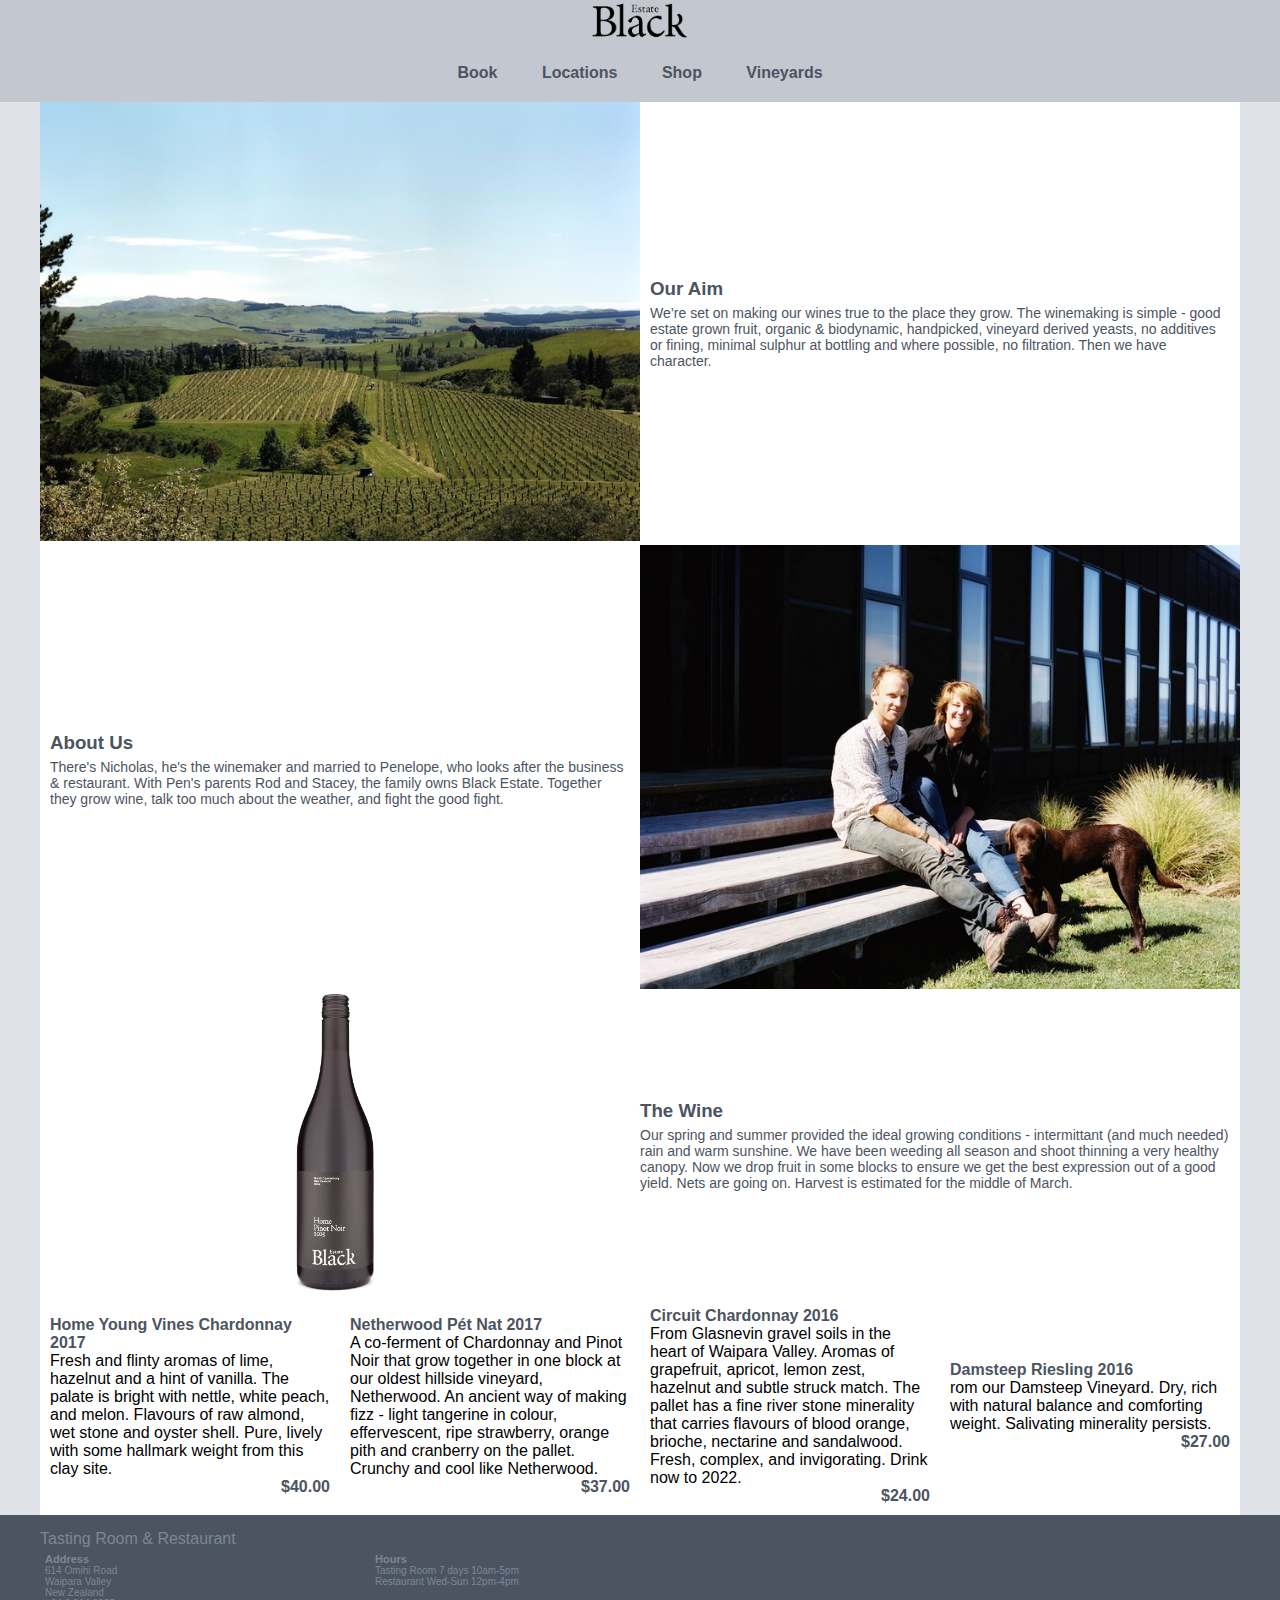
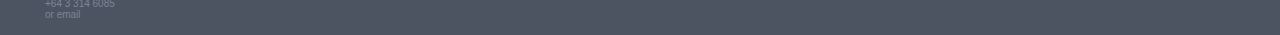
==== index.html @ a9673de6 "Vineyard page created" ====
<!DOCTYPE html>
<html>
	<head>
		<meta charset="utf-8">
		<title>Black Estate</title>
		<meta name="viewport" content="width=device-width, initial-scale=1.0, user-scalable=no">
		<link rel="stylesheet" href="css/style.css">
	</head>
	<body>
		<header id="header">
			<div id="logo">
				<a href="index.html">
					<img src="images/logoTran.png" alt="Logo" />
				</a>
			</div>
			<nav id="mainNav">
				<ul>
					<li class="dropdown">
						<button class="dropbtn">Book</button>
						<div class="dropdown-content">
    					<a href="">Table</a>
    					<a href="">Accommodation</a>
					    <a href="">Event</a>
  					</div>
					</li>
					<li class="dropdown">
						<button class="dropbtn">Locations</button>
						<div class="dropdown-content">
    					<a href="">Tasting Rooms & Restaurant</a>
    					<a href="">Something</a>
					    <a href="">Something</a>
  					</div>
					</li>
					<li class="dropdown">
						<a href="" class="dropbtn">Shop</a>
					</li>
					<li class="dropdown">
						<a class="dropbtn" href="vineyards.html">Vineyards</a>
						<div class="dropdown-content">
    					<a href="vineyards.html#home">Home</a>
    					<a href="vineyards.html#damsteep">Damsteep</a>
					    <a href="vineyards.html#netherwood">Netherwood</a>
  					</div>
					</li>
				</ul>
			</nav>
		</header>
		<main id="mainContent">
			<section id="aim">
				<div class="sectionImages">
					<img src="images/021b29862ea6d598e88b9c81e3b323f3.jpg" alt="Photo of the vineyard" />
				</div>
				<div class="sectionText">
					<h3>Our Aim</h3>
				 	<p>We’re set on making our wines true to the place they grow. The winemaking is simple - good estate grown fruit, organic &amp; biodynamic, handpicked, vineyard derived yeasts, no additives or fining, minimal sulphur at bottling and where possible, no filtration. Then we have character.</p>
				</div>
			</section>
			<section id="about">
				<div class="sectionImages">
					<img src="images/e33577cce6646f54b8202c530fdb49a4.jpg" alt="Photo of Nicholas and Penelope" />
				</div>
				<div class="sectionText">
					<h3>About Us</h3>
					<p>There's Nicholas, he's the winemaker and married to Penelope, who looks after the business & restaurant.  With Pen's parents Rod and Stacey, the family owns Black Estate. Together they grow wine, talk too much about the weather, and fight the good fight.</p>
				</div>
			</section>
			<section id="theWine">
				<div class="sectionImages">
					<img src="images/bottle-vert.jpg" alt="Photo of our wine bottles" />
				</div>
				<div class="sectionText">
					<h3>The Wine</h3>
					<p>
						Our spring and summer provided the ideal growing conditions - intermittant (and much needed) rain and warm sunshine. We have been weeding all season and shoot thinning a very healthy canopy. Now we drop fruit in some blocks to ensure we get the best expression out of a good yield. Nets are going on. Harvest is estimated for the middle of March.
					</p>
				</div>
			</section>
			<section id="currentReleases">
				<div class="wines">
					<a href=""><h4>Home Young Vines Chardonnay 2017</h4></a>
					<p>
						Fresh and flinty aromas of lime, hazelnut and a hint of vanilla. The palate is bright with nettle, white peach, and melon. Flavours of raw almond, wet stone and oyster shell. Pure, lively with some hallmark weight from this clay site.
					</p>
					<div class="price">
						<a href="">
							$40.00
						</a>
					</div>
				</div>
				<div class="wines">
					<a href=""><h4>Netherwood Pét Nat 2017</h4></a>
					<p>
						A co-ferment of Chardonnay and Pinot Noir that grow together in one block at our oldest hillside vineyard, Netherwood. An ancient way of making fizz -  light tangerine in colour, effervescent, ripe strawberry, orange pith and cranberry on the pallet.  Crunchy and cool like Netherwood.
					</p>
					<div class="price">
						<a href="">
							$37.00
						</a>
					</div>
				</div>
				<div class="wines">
					<a href=""><h4>Circuit Chardonnay 2016</h4></a>
					<p>
						From Glasnevin gravel soils in the heart of Waipara Valley. Aromas of grapefruit, apricot, lemon zest, hazelnut and subtle struck match. The pallet has a fine river stone minerality that carries flavours of blood orange, brioche, nectarine and sandalwood. Fresh, complex, and invigorating. Drink now to 2022.
					</p>
					<div class="price">
						<a href="">
							$24.00
						</a>
					</div>
				</div>
				<div class="wines">
					<a href=""><h4>Damsteep Riesling 2016</h4></a>
					<p>
						rom our Damsteep Vineyard. Dry, rich with natural balance and comforting weight. Salivating minerality persists.
					</p>
					<div class="price">
						<a href="">
							$27.00
						</a>
					</div>
				</div>
			</section>
		</main>
		<footer id="footer">
			<div id="footerAll"
				<h3>Tasting Room & Restaurant</h3>
				<div id="footerContent">
					<div id="tastingRooms">
						<h4>Address</h4>
						<p>
							614 Omihi Road<br />
							Waipara Valley<br />
							New Zealand<br />
							+64 3 314 6085<br />
							or email
						</p>
					</div>
					<div id="Hours">
						<h4>Hours</h4>
						<p>
							Tasting Room 7 days 10am-5pm<br />
							Restaurant Wed-Sun 12pm-4pm
						</p>
					</div>
				</div>
			</div>
		</footer>
	</body>
</html>
---- css/style.css ----
* {
  margin: 0;
  padding: 0;
  box-sizing: border-box;
  font-family: sans-serif; }

body {
  background-color: #dfe2e6; }

#header {
  width: 100vw;
  background-color: #c2c7d0;
  top: 0px; }
  #header #logo {
    text-align: center;
    margin: 0 auto; }
    #header #logo img {
      width: 100px;
      height: auto; }
  #header #mainNav ul {
    list-style: none;
    text-align: center; }
    #header #mainNav ul li {
      display: inline-block;
      padding: 5px; }
      #header #mainNav ul li a {
        color: #4c5461;
        text-decoration: none; }
    #header #mainNav ul .dropdown {
      position: relative;
      display: inline-block; }
      #header #mainNav ul .dropdown .dropbtn {
        padding: 15px;
        border: none;
        background-color: #c2c7d0;
        color: #4c5461;
        font-size: 16px;
        text-decoration: none;
        font-weight: bold; }
      #header #mainNav ul .dropdown .dropdown-content {
        display: none;
        position: absolute; }
        #header #mainNav ul .dropdown .dropdown-content a {
          color: #4c5461;
          font-size: 14px;
          text-decoration: none;
          padding: 15px;
          display: block; }
        #header #mainNav ul .dropdown .dropdown-content a:hover {
          background-color: #dfe2e6; }
    #header #mainNav ul .dropdown:hover .dropdown-content {
      display: block;
      background-color: #c2c7d0; }

#mainContent {
  width: 100vw;
  max-width: 1200px;
  margin: 0 auto;
  background-color: white; }

.sectionImages img {
  width: 100vw;
  height: auto; }

.sectionText {
  margin: 10px; }
  .sectionText h3 {
    color: #4c5461;
    padding-bottom: 5px; }
  .sectionText p {
    color: #4c5461;
    font-size: 14px;
    text-decoration: none; }

#theWine {
  text-align: center; }
  #theWine img {
    max-height: 200px;
    width: auto; }
  #theWine .sectionText {
    text-align: left; }

#tastingRooms, #Hours {
  width: 50vw;
  margin: 5px; }

#currentReleases {
  display: none; }

#footer {
  width: 100vw;
  background-color: #4c5461;
  color: #7b8698;
  padding-bottom: 10px;
  padding-top: 15px;
  bottom: 0px; }
  #footer #footerAll {
    max-width: 1200px;
    margin: 0 auto; }
    #footer #footerAll #footerContent {
      display: flex; }
      #footer #footerAll #footerContent h3 {
        font-size: 12px; }
      #footer #footerAll #footerContent h4 {
        font-size: 11px; }
      #footer #footerAll #footerContent P {
        font-size: 10px; }

@media only screen and (min-width: 768px) {
  #mainContent section {
    display: flex;
    align-items: center; }

  .sectionImages img {
    width: 50vw;
    max-width: 600px;
    height: auto; }

  .sectionText {
    width: 50vw;
    height: auto; }

  #about .sectionImages {
    order: 2; }
  #about .sectionText {
    order: 1; }

  #damsteep .sectionImages {
    order: 2; }
  #damsteep .sectionText {
    order: 1; }

  #theWine .sectionImages {
    width: 50vw; }
  #theWine img {
    max-height: 300px; }

  #tastingRooms, #Hours {
    width: 25vw; } }
@media only screen and (min-width: 1200px) {
  #currentReleases {
    display: flex; }
    #currentReleases .wines {
      width: 25vw;
      padding: 10px; }
      #currentReleases .wines a {
        text-decoration: none;
        color: #4c5461; }
      #currentReleases .wines .price {
        text-align: right;
        align-items: baseline;
        font-weight: bold; } }

/*# sourceMappingURL=style.css.map */
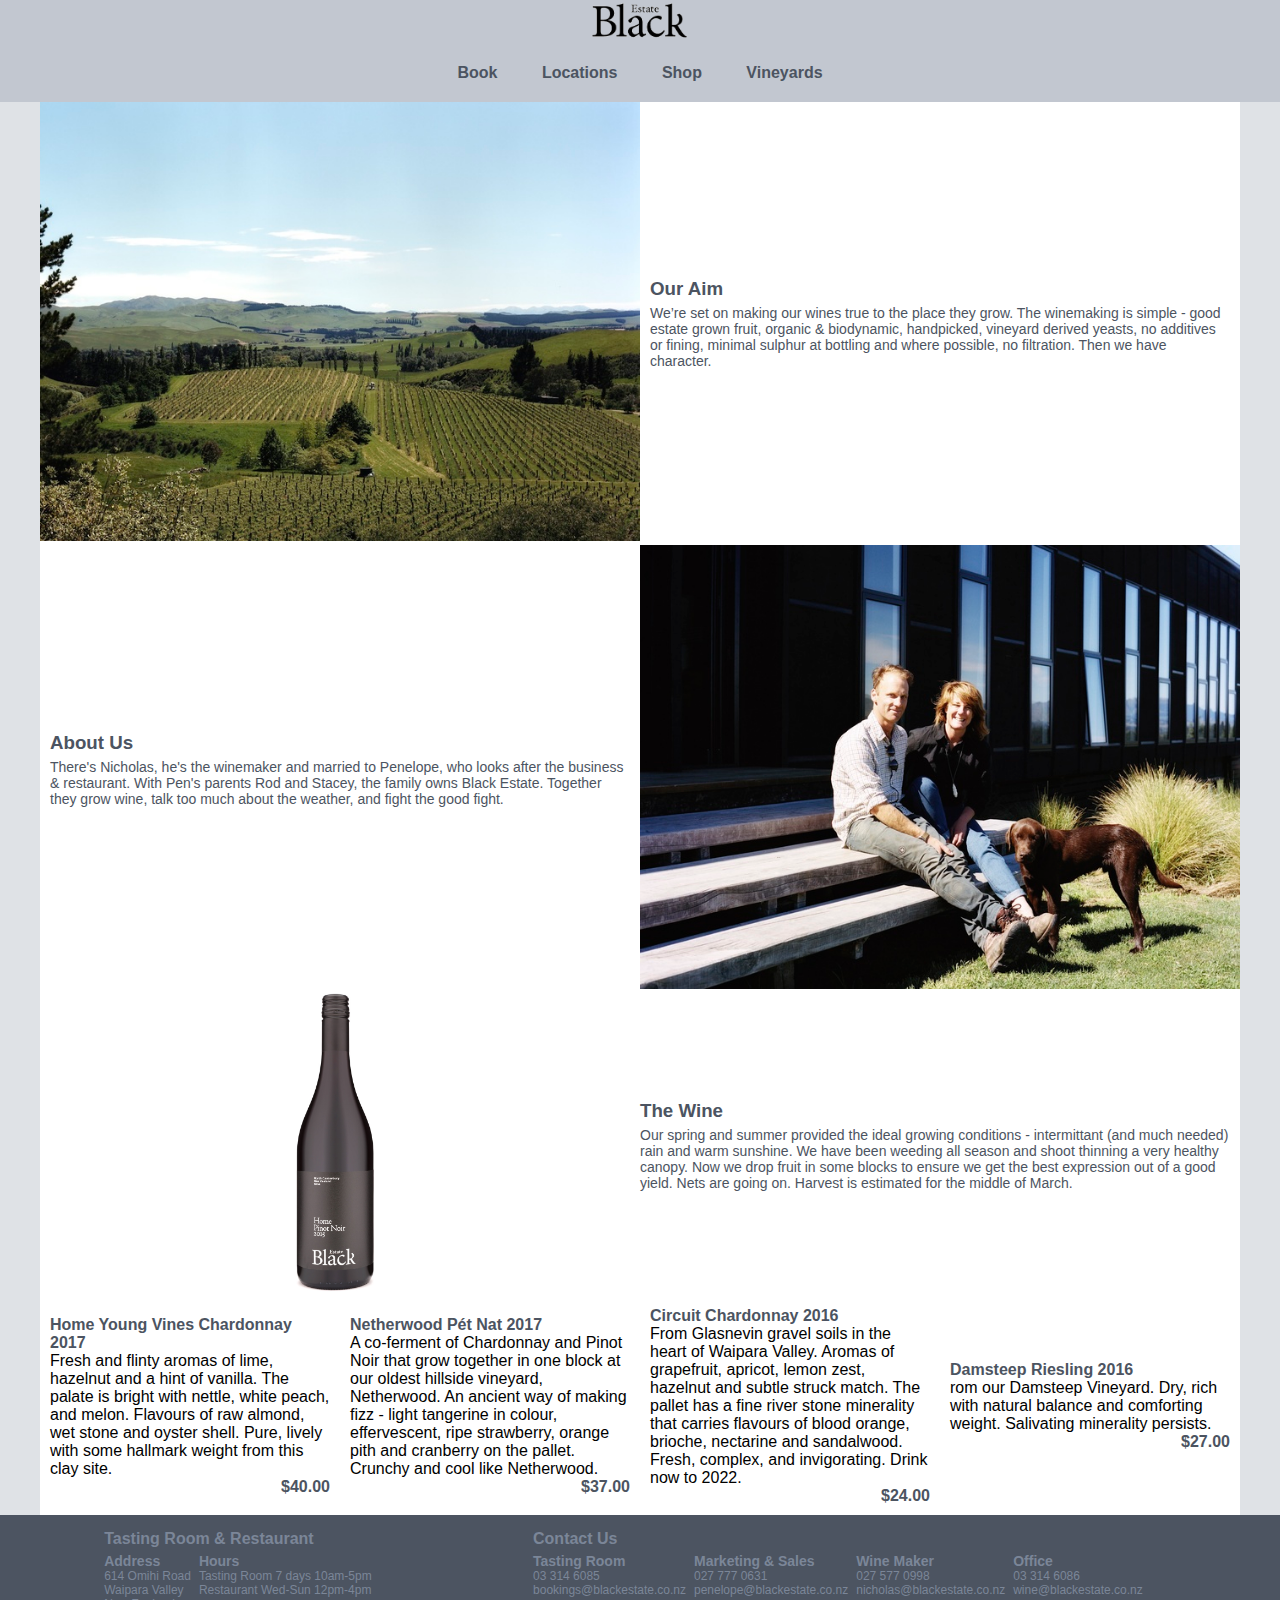
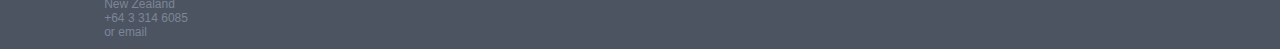
==== commit 14747cb6: "Contact us added to footer" ====
--- a/index.html
+++ b/index.html
@@ -122,28 +122,63 @@
 				</div>
 			</section>
 		</main>
-		<footer id="footer">
-			<div id="footerAll"
-				<h3>Tasting Room & Restaurant</h3>
-				<div id="footerContent">
-					<div id="tastingRooms">
-						<h4>Address</h4>
-						<p>
-							614 Omihi Road<br />
-							Waipara Valley<br />
-							New Zealand<br />
-							+64 3 314 6085<br />
-							or email
-						</p>
+		<footer>
+			<div id="footer">
+				<section id="roomRestaurant">
+					<h3>Tasting Room & Restaurant</h3>
+					<div class="footerContent">
+						<div class="contOptions">
+							<h4>Address</h4>
+							<p>
+								614 Omihi Road<br />
+								Waipara Valley<br />
+								New Zealand<br />
+								+64 3 314 6085<br />
+								or <a href="mailto:bookings@blackestate.co.nz">email</a>
+							</p>
+						</div>
+						<div class="contOptions">
+							<h4>Hours</h4>
+							<p>
+								Tasting Room 7 days 10am-5pm<br />
+								Restaurant Wed-Sun 12pm-4pm
+							</p>
+						</div>
 					</div>
-					<div id="Hours">
-						<h4>Hours</h4>
-						<p>
-							Tasting Room 7 days 10am-5pm<br />
-							Restaurant Wed-Sun 12pm-4pm
-						</p>
+				</section>
+				<section id="contactUs">
+					<h3>Contact Us</h3>
+					<div class="footerContent">
+						<div class="contOptions">
+							<h4>Tasting Room</h4>
+							<p>
+								03 314 6085<br />
+								<a href="mailto:bookings@blackestate.co.nz">bookings@blackestate.co.nz</a>
+							</p>
+						</div>
+						<div class="contOptions">
+							<h4>Marketing & Sales</h4>
+							<p>
+								027 777 0631<br />
+								<a href="mailto:penelope@blackestate.co.nz">penelope@blackestate.co.nz</a>
+							</p>
+						</div>
+						<div class="contOptions">
+							<h4>Wine Maker</h4>
+							<p>
+								027 577 0998<br />
+								<a href="mailto:nicholas@blackestate.co.nz">nicholas@blackestate.co.nz</a>
+							</p>
+						</div>
+						<div class="contOptions">
+							<h4>Office</h4>
+							<p>
+								03 314 6086<br />
+								<a href="mailto:wine@blackestate.co.nz">wine@blackestate.co.nz</a>
+							</p>
+						</div>
 					</div>
-				</div>
+				</section>
 			</div>
 		</footer>
 	</body>
--- a/css/style.css
+++ b/css/style.css
@@ -87,24 +87,8 @@
 #currentReleases {
   display: none; }
 
-#footer {
-  width: 100vw;
-  background-color: #4c5461;
-  color: #7b8698;
-  padding-bottom: 10px;
-  padding-top: 15px;
-  bottom: 0px; }
-  #footer #footerAll {
-    max-width: 1200px;
-    margin: 0 auto; }
-    #footer #footerAll #footerContent {
-      display: flex; }
-      #footer #footerAll #footerContent h3 {
-        font-size: 12px; }
-      #footer #footerAll #footerContent h4 {
-        font-size: 11px; }
-      #footer #footerAll #footerContent P {
-        font-size: 10px; }
+footer {
+  display: none; }
 
 @media only screen and (min-width: 768px) {
   #mainContent section {
@@ -136,7 +120,20 @@
     max-height: 300px; }
 
   #tastingRooms, #Hours {
-    width: 25vw; } }
+    width: 25vw; }
+
+  #currentReleases {
+    display: flex; }
+    #currentReleases .wines {
+      width: 50vw;
+      padding: 10px; }
+      #currentReleases .wines a {
+        text-decoration: none;
+        color: #4c5461; }
+      #currentReleases .wines .price {
+        text-align: right;
+        align-items: baseline;
+        font-weight: bold; } }
 @media only screen and (min-width: 1200px) {
   #currentReleases {
     display: flex; }
@@ -149,6 +146,36 @@
       #currentReleases .wines .price {
         text-align: right;
         align-items: baseline;
-        font-weight: bold; } }
+        font-weight: bold; }
+
+  footer {
+    display: inline-block;
+    width: 100vw;
+    background-color: #4c5461;
+    color: #7b8698;
+    padding-bottom: 10px;
+    padding-top: 15px;
+    bottom: 0px;
+    margin: 0 auto; }
+    footer #footer {
+      max-width: 1200px;
+      margin: 0 auto;
+      display: flex; }
+      footer #footer section {
+        padding-right: 25px;
+        margin: 0 auto; }
+      footer #footer h3 {
+        font-size: 16px; }
+      footer #footer .footerContent {
+        display: flex; }
+        footer #footer .footerContent .contOptions {
+          padding-top: 5px;
+          padding-right: 8px; }
+        footer #footer .footerContent h4 {
+          font-size: 14px; }
+        footer #footer .footerContent P, footer #footer .footerContent a {
+          color: #7b8698;
+          font-size: 12px;
+          text-decoration: none; } }
 
 /*# sourceMappingURL=style.css.map */
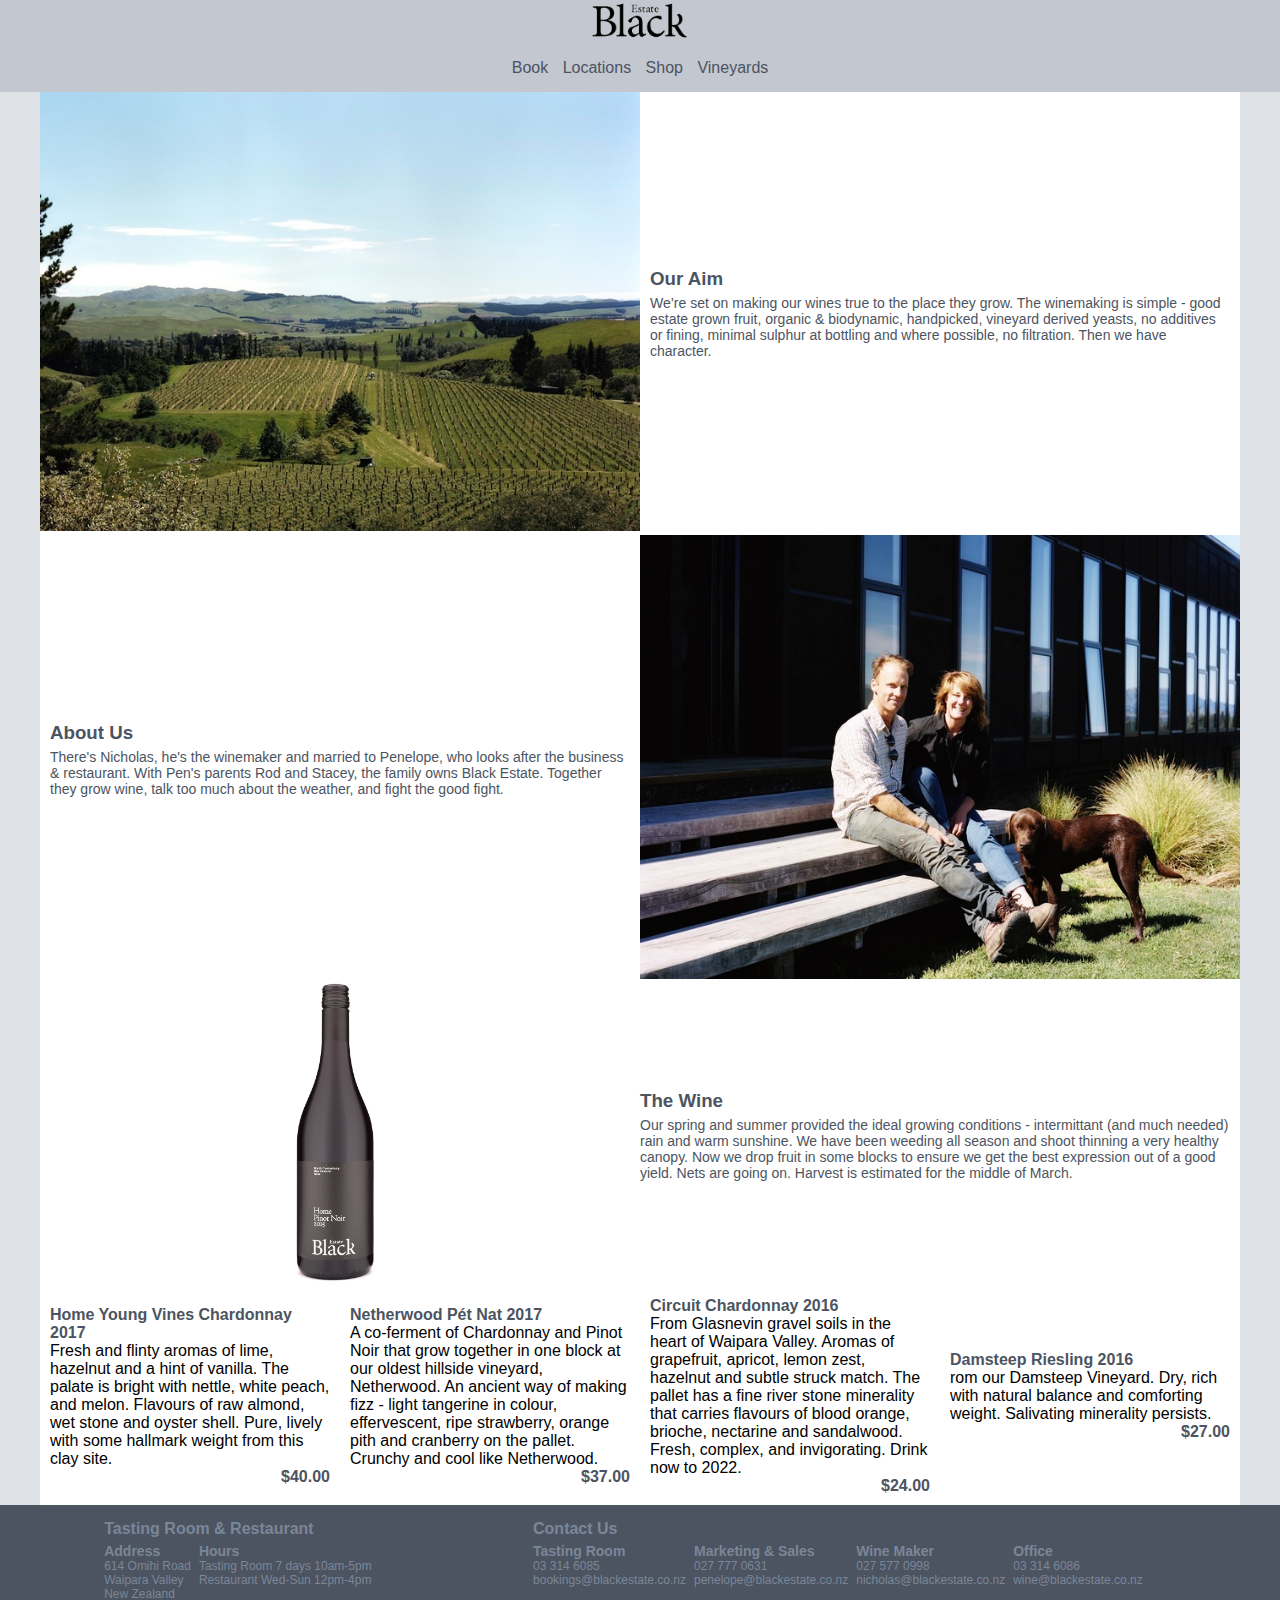
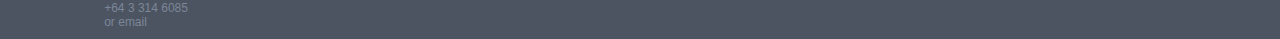
==== commit ac39d35e: "Improved header nav responsiveness" ====
--- a/index.html
+++ b/index.html
@@ -36,7 +36,7 @@
 					</li>
 					<li class="dropdown">
 						<a class="dropbtn" href="vineyards.html">Vineyards</a>
-						<div class="dropdown-content">
+						<div class="dropdown-content" >
     					<a href="vineyards.html#home">Home</a>
     					<a href="vineyards.html#damsteep">Damsteep</a>
 					    <a href="vineyards.html#netherwood">Netherwood</a>
--- a/css/style.css
+++ b/css/style.css
@@ -26,31 +26,29 @@
       #header #mainNav ul li a {
         color: #4c5461;
         text-decoration: none; }
-    #header #mainNav ul .dropdown {
-      position: relative;
-      display: inline-block; }
-      #header #mainNav ul .dropdown .dropbtn {
+  #header #mainNav .dropdown {
+    position: relative;
+    display: inline-block; }
+    #header #mainNav .dropdown .dropbtn {
+      border: none;
+      background-color: #c2c7d0;
+      color: #4c5461;
+      font-size: 16px;
+      text-decoration: none; }
+    #header #mainNav .dropdown .dropdown-content {
+      display: none;
+      position: absolute; }
+      #header #mainNav .dropdown .dropdown-content a {
+        color: #4c5461;
+        font-size: 14px;
+        text-decoration: none;
         padding: 15px;
-        border: none;
-        background-color: #c2c7d0;
-        color: #4c5461;
-        font-size: 16px;
-        text-decoration: none;
-        font-weight: bold; }
-      #header #mainNav ul .dropdown .dropdown-content {
-        display: none;
-        position: absolute; }
-        #header #mainNav ul .dropdown .dropdown-content a {
-          color: #4c5461;
-          font-size: 14px;
-          text-decoration: none;
-          padding: 15px;
-          display: block; }
-        #header #mainNav ul .dropdown .dropdown-content a:hover {
-          background-color: #dfe2e6; }
-    #header #mainNav ul .dropdown:hover .dropdown-content {
-      display: block;
-      background-color: #c2c7d0; }
+        display: block; }
+      #header #mainNav .dropdown .dropdown-content a:hover {
+        background-color: #dfe2e6; }
+  #header #mainNav .dropdown:hover .dropdown-content {
+    display: block;
+    background-color: #c2c7d0; }
 
 #mainContent {
   width: 100vw;
@@ -91,6 +89,9 @@
   display: none; }
 
 @media only screen and (min-width: 768px) {
+  #header #mainNav {
+    padding: 10px; }
+
   #mainContent section {
     display: flex;
     align-items: center; }
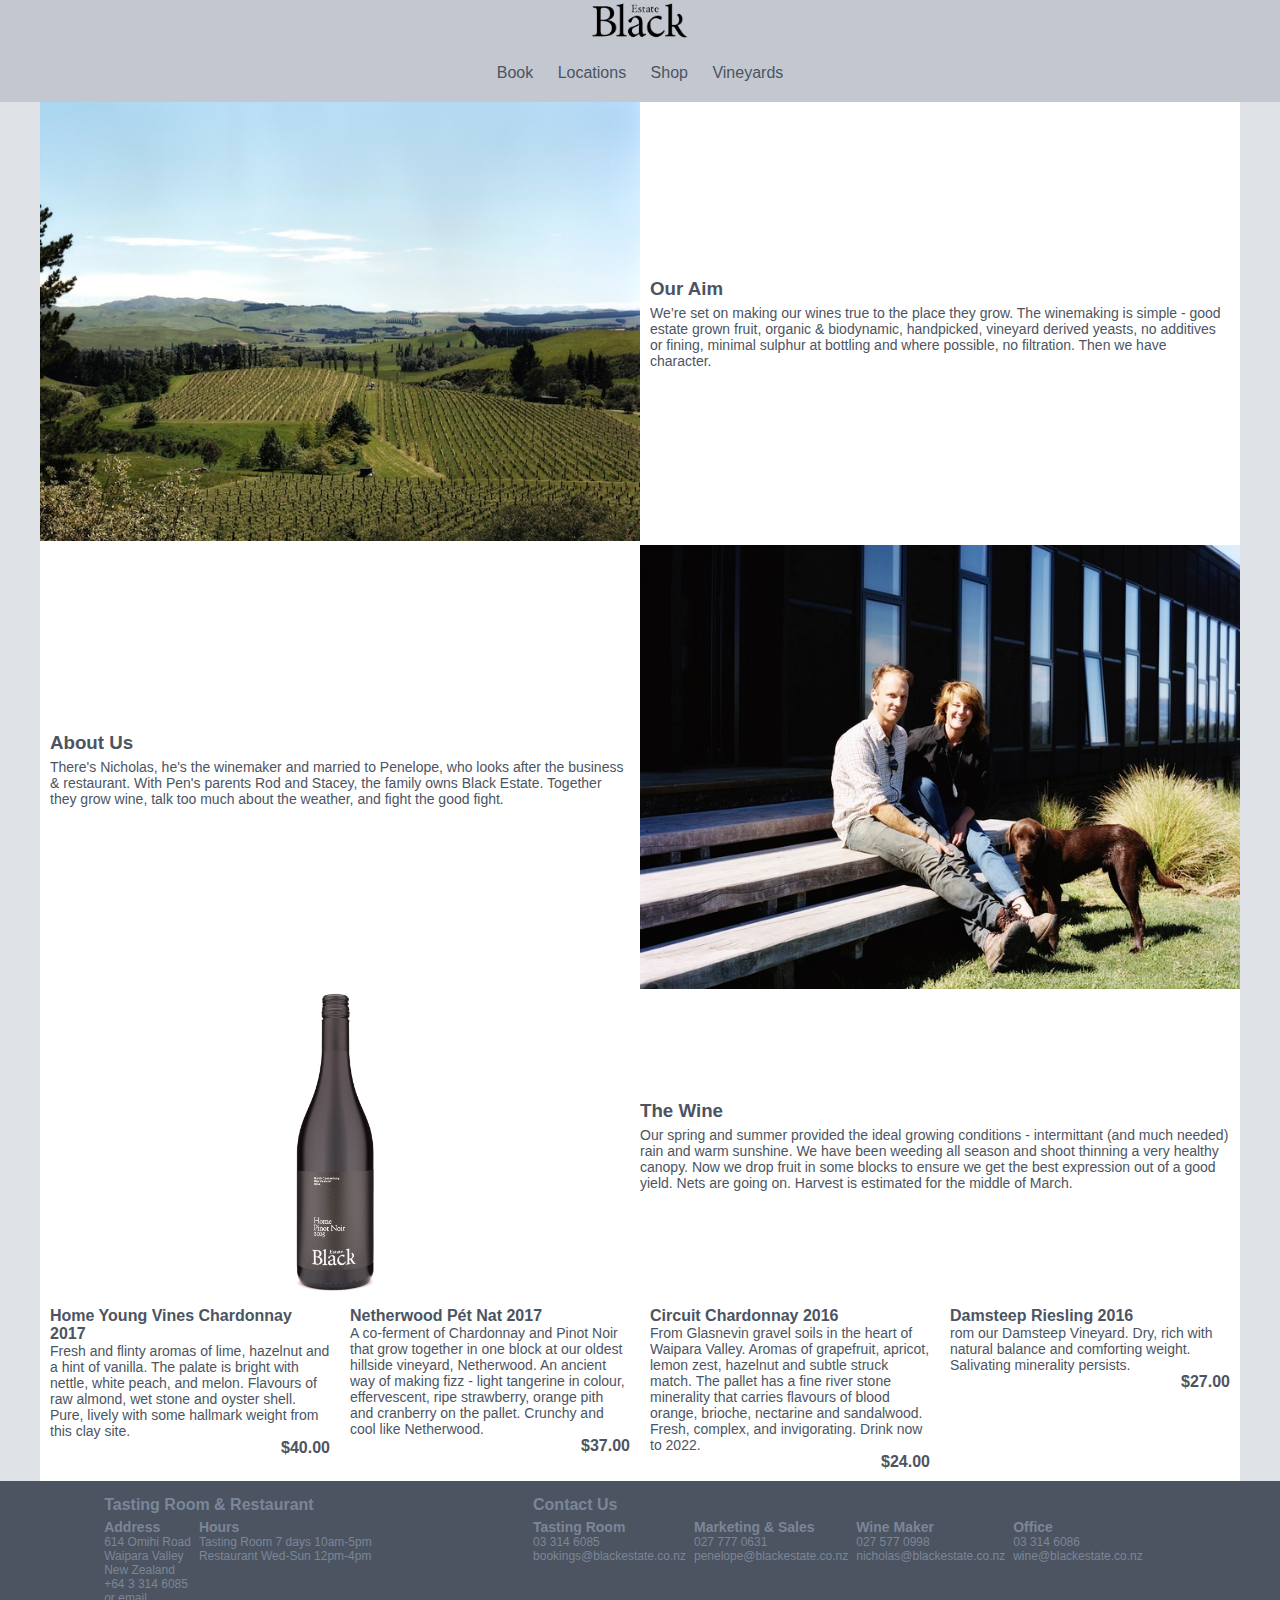
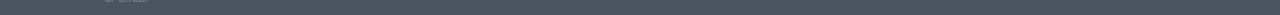
==== commit cd9c22a8: "Improved current releases for ipad" ====
--- a/index.html
+++ b/index.html
@@ -15,7 +15,7 @@
 			</div>
 			<nav id="mainNav">
 				<ul>
-					<li class="dropdown">
+					<li class="dropdown" id="navBook">
 						<button class="dropbtn">Book</button>
 						<div class="dropdown-content">
     					<a href="">Table</a>
@@ -23,18 +23,17 @@
 					    <a href="">Event</a>
   					</div>
 					</li>
-					<li class="dropdown">
+					<li class="dropdown" id="navLocation">
 						<button class="dropbtn">Locations</button>
 						<div class="dropdown-content">
     					<a href="">Tasting Rooms & Restaurant</a>
-    					<a href="">Something</a>
-					    <a href="">Something</a>
+    					<a href="">Distributors</a>
   					</div>
 					</li>
-					<li class="dropdown">
+					<li class="dropdown" id="navShop">
 						<a href="" class="dropbtn">Shop</a>
 					</li>
-					<li class="dropdown">
+					<li class="dropdown" id="navVine">
 						<a class="dropbtn" href="vineyards.html">Vineyards</a>
 						<div class="dropdown-content" >
     					<a href="vineyards.html#home">Home</a>
@@ -75,7 +74,7 @@
 					</p>
 				</div>
 			</section>
-			<section id="currentReleases">
+			<article id="currentReleases">
 				<div class="wines">
 					<a href=""><h4>Home Young Vines Chardonnay 2017</h4></a>
 					<p>
@@ -120,7 +119,7 @@
 						</a>
 					</div>
 				</div>
-			</section>
+			</article>
 		</main>
 		<footer>
 			<div id="footer">
--- a/css/style.css
+++ b/css/style.css
@@ -22,7 +22,7 @@
     text-align: center; }
     #header #mainNav ul li {
       display: inline-block;
-      padding: 5px; }
+      padding: 10px; }
       #header #mainNav ul li a {
         color: #4c5461;
         text-decoration: none; }
@@ -124,30 +124,25 @@
     width: 25vw; }
 
   #currentReleases {
-    display: flex; }
+    display: flex;
+    background-color: #dfe2e6; }
     #currentReleases .wines {
       width: 50vw;
-      padding: 10px; }
+      padding: 10px;
+      align-items: baseline; }
       #currentReleases .wines a {
         text-decoration: none;
         color: #4c5461; }
+      #currentReleases .wines p {
+        color: #4c5461;
+        font-size: 14px;
+        text-decoration: none; }
       #currentReleases .wines .price {
         text-align: right;
-        align-items: baseline;
         font-weight: bold; } }
 @media only screen and (min-width: 1200px) {
   #currentReleases {
-    display: flex; }
-    #currentReleases .wines {
-      width: 25vw;
-      padding: 10px; }
-      #currentReleases .wines a {
-        text-decoration: none;
-        color: #4c5461; }
-      #currentReleases .wines .price {
-        text-align: right;
-        align-items: baseline;
-        font-weight: bold; }
+    background-color: white; }
 
   footer {
     display: inline-block;
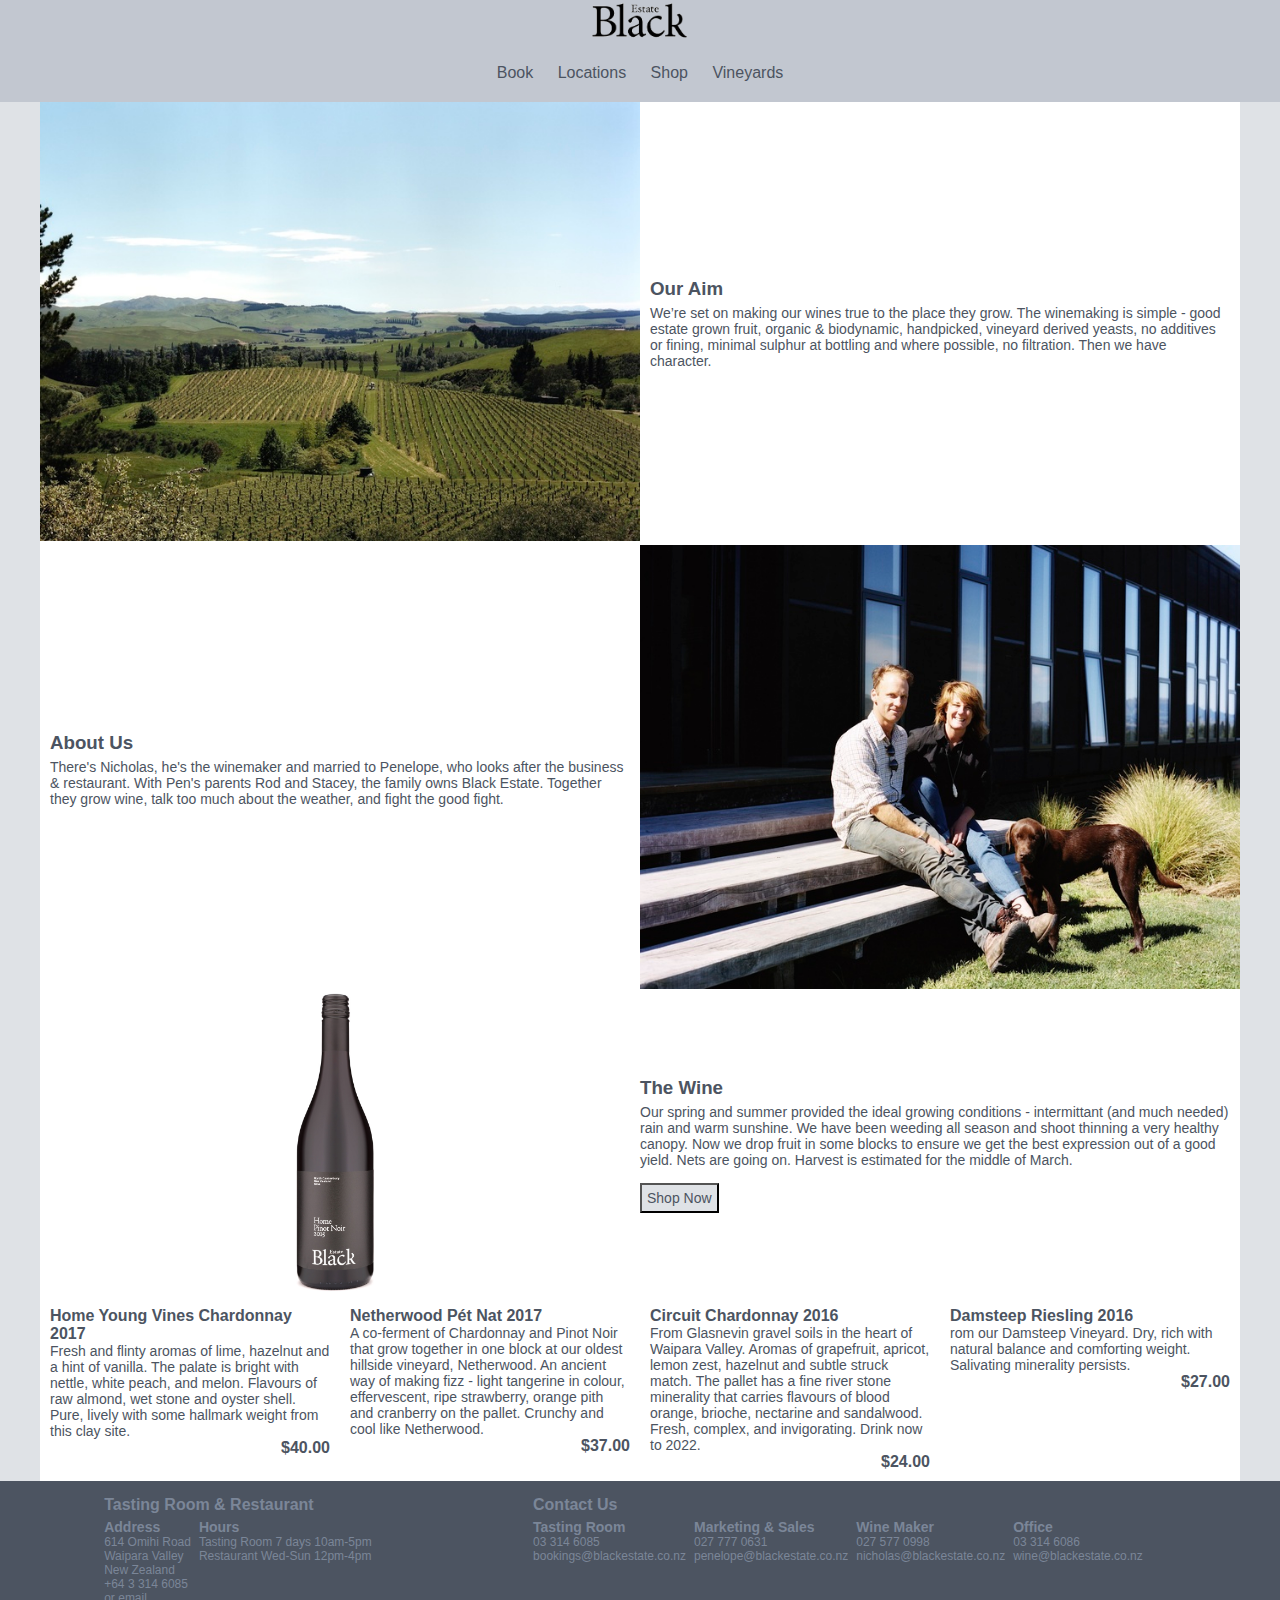
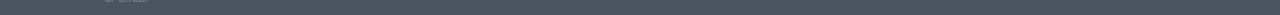
==== commit f0f03d06: "Button mixin created" ====
--- a/index.html
+++ b/index.html
@@ -72,6 +72,7 @@
 					<p>
 						Our spring and summer provided the ideal growing conditions - intermittant (and much needed) rain and warm sunshine. We have been weeding all season and shoot thinning a very healthy canopy. Now we drop fruit in some blocks to ensure we get the best expression out of a good yield. Nets are going on. Harvest is estimated for the middle of March.
 					</p>
+					<button href="">Shop Now</button>
 				</div>
 			</section>
 			<article id="currentReleases">
--- a/css/style.css
+++ b/css/style.css
@@ -66,6 +66,13 @@
     color: #4c5461;
     padding-bottom: 5px; }
   .sectionText p {
+    color: #4c5461;
+    font-size: 14px;
+    text-decoration: none; }
+  .sectionText button {
+    margin-top: 15px;
+    padding: 5px;
+    background-color: #dfe2e6;
     color: #4c5461;
     font-size: 14px;
     text-decoration: none; }
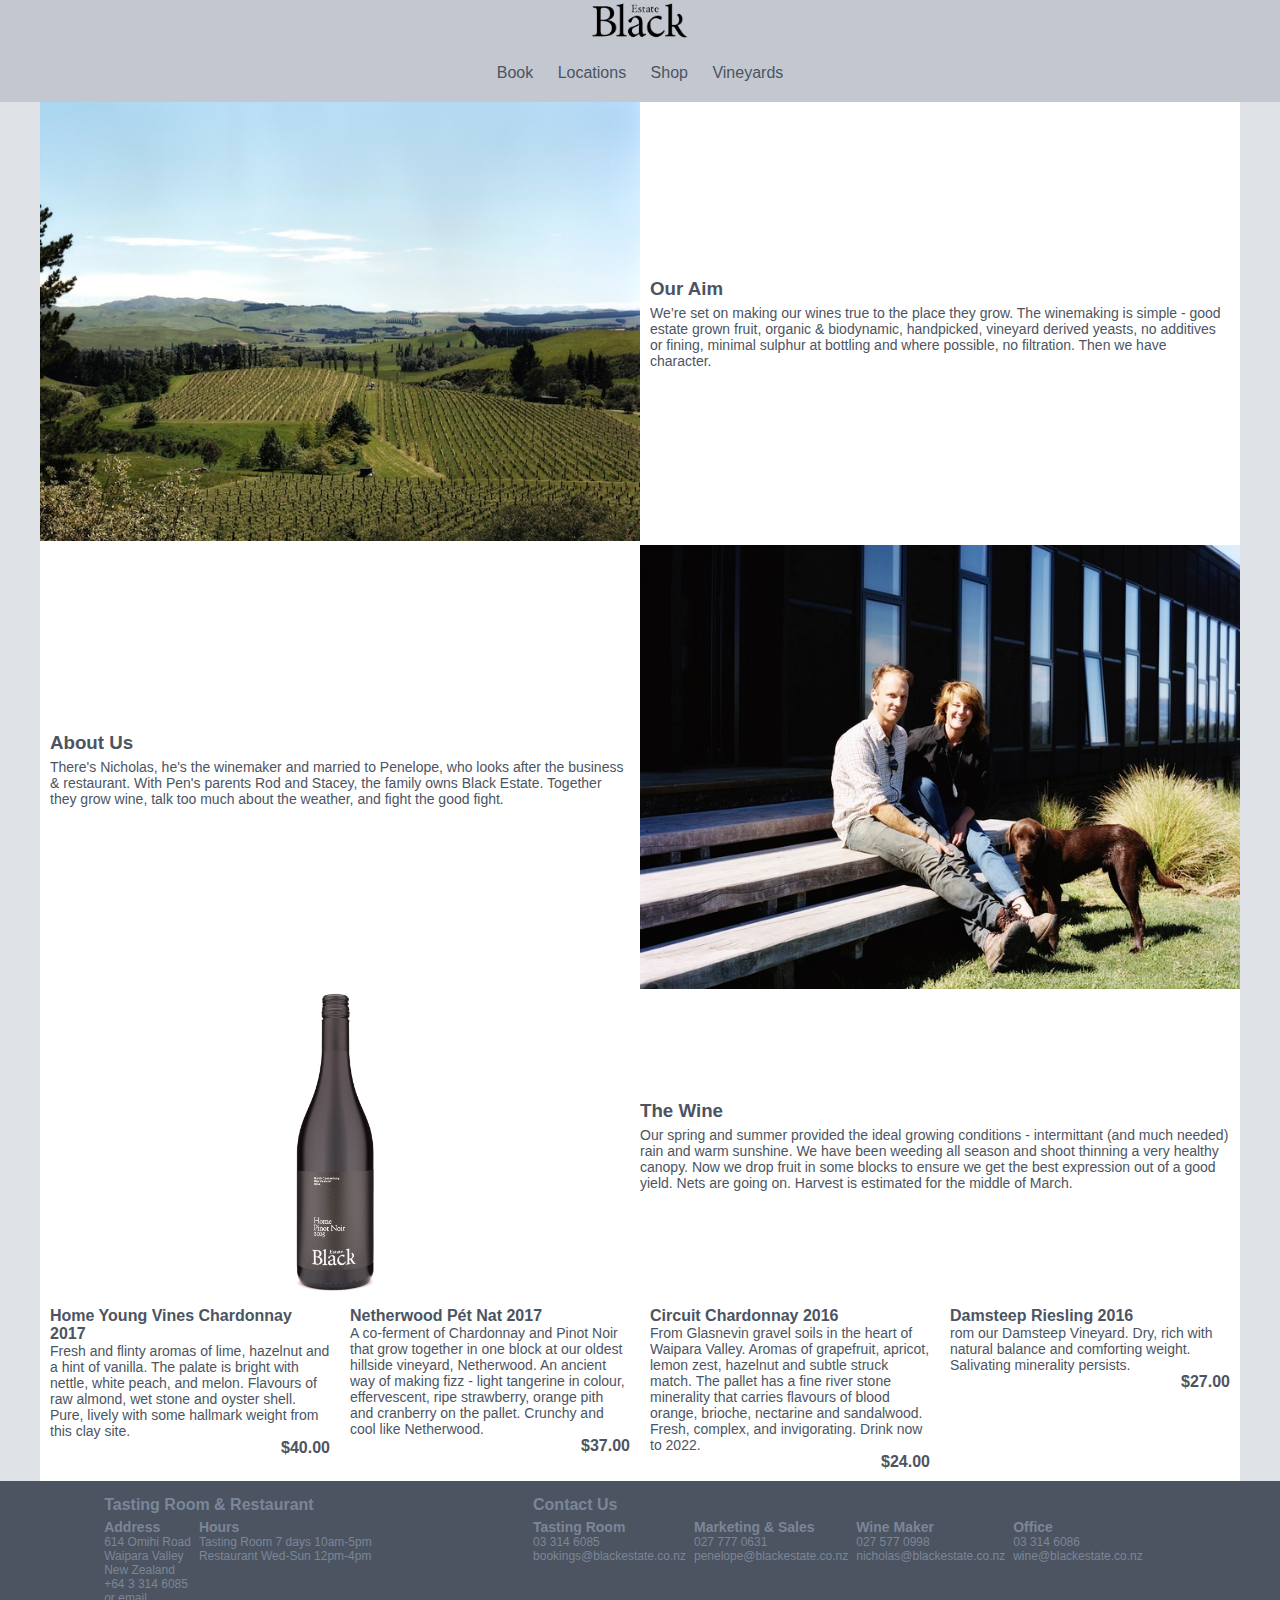
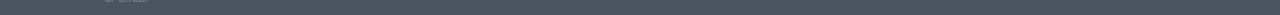
==== commit 70332f65: "JS added and started to work on nav" ====
--- a/index.html
+++ b/index.html
@@ -17,7 +17,7 @@
 				<ul>
 					<li class="dropdown" id="navBook">
 						<button class="dropbtn">Book</button>
-						<div class="dropdown-content">
+						<div class="dropContent">
     					<a href="">Table</a>
     					<a href="">Accommodation</a>
 					    <a href="">Event</a>
@@ -25,7 +25,7 @@
 					</li>
 					<li class="dropdown" id="navLocation">
 						<button class="dropbtn">Locations</button>
-						<div class="dropdown-content">
+						<div class="dropContent">
     					<a href="">Tasting Rooms & Restaurant</a>
     					<a href="">Distributors</a>
   					</div>
@@ -35,7 +35,7 @@
 					</li>
 					<li class="dropdown" id="navVine">
 						<a class="dropbtn" href="vineyards.html">Vineyards</a>
-						<div class="dropdown-content" >
+						<div class="dropContent" >
     					<a href="vineyards.html#home">Home</a>
     					<a href="vineyards.html#damsteep">Damsteep</a>
 					    <a href="vineyards.html#netherwood">Netherwood</a>
@@ -72,7 +72,6 @@
 					<p>
 						Our spring and summer provided the ideal growing conditions - intermittant (and much needed) rain and warm sunshine. We have been weeding all season and shoot thinning a very healthy canopy. Now we drop fruit in some blocks to ensure we get the best expression out of a good yield. Nets are going on. Harvest is estimated for the middle of March.
 					</p>
-					<button href="">Shop Now</button>
 				</div>
 			</section>
 			<article id="currentReleases">
@@ -181,5 +180,7 @@
 				</section>
 			</div>
 		</footer>
+		<script src="js/jquery-3.3.1.js"></script>
+		<script src="js/script.js"></script>
 	</body>
 </html>
--- a/css/style.css
+++ b/css/style.css
@@ -35,20 +35,15 @@
       color: #4c5461;
       font-size: 16px;
       text-decoration: none; }
-    #header #mainNav .dropdown .dropdown-content {
+    #header #mainNav .dropdown .dropContent {
       display: none;
       position: absolute; }
-      #header #mainNav .dropdown .dropdown-content a {
+      #header #mainNav .dropdown .dropContent a {
         color: #4c5461;
         font-size: 14px;
         text-decoration: none;
         padding: 15px;
         display: block; }
-      #header #mainNav .dropdown .dropdown-content a:hover {
-        background-color: #dfe2e6; }
-  #header #mainNav .dropdown:hover .dropdown-content {
-    display: block;
-    background-color: #c2c7d0; }
 
 #mainContent {
   width: 100vw;
@@ -66,13 +61,6 @@
     color: #4c5461;
     padding-bottom: 5px; }
   .sectionText p {
-    color: #4c5461;
-    font-size: 14px;
-    text-decoration: none; }
-  .sectionText button {
-    margin-top: 15px;
-    padding: 5px;
-    background-color: #dfe2e6;
     color: #4c5461;
     font-size: 14px;
     text-decoration: none; }
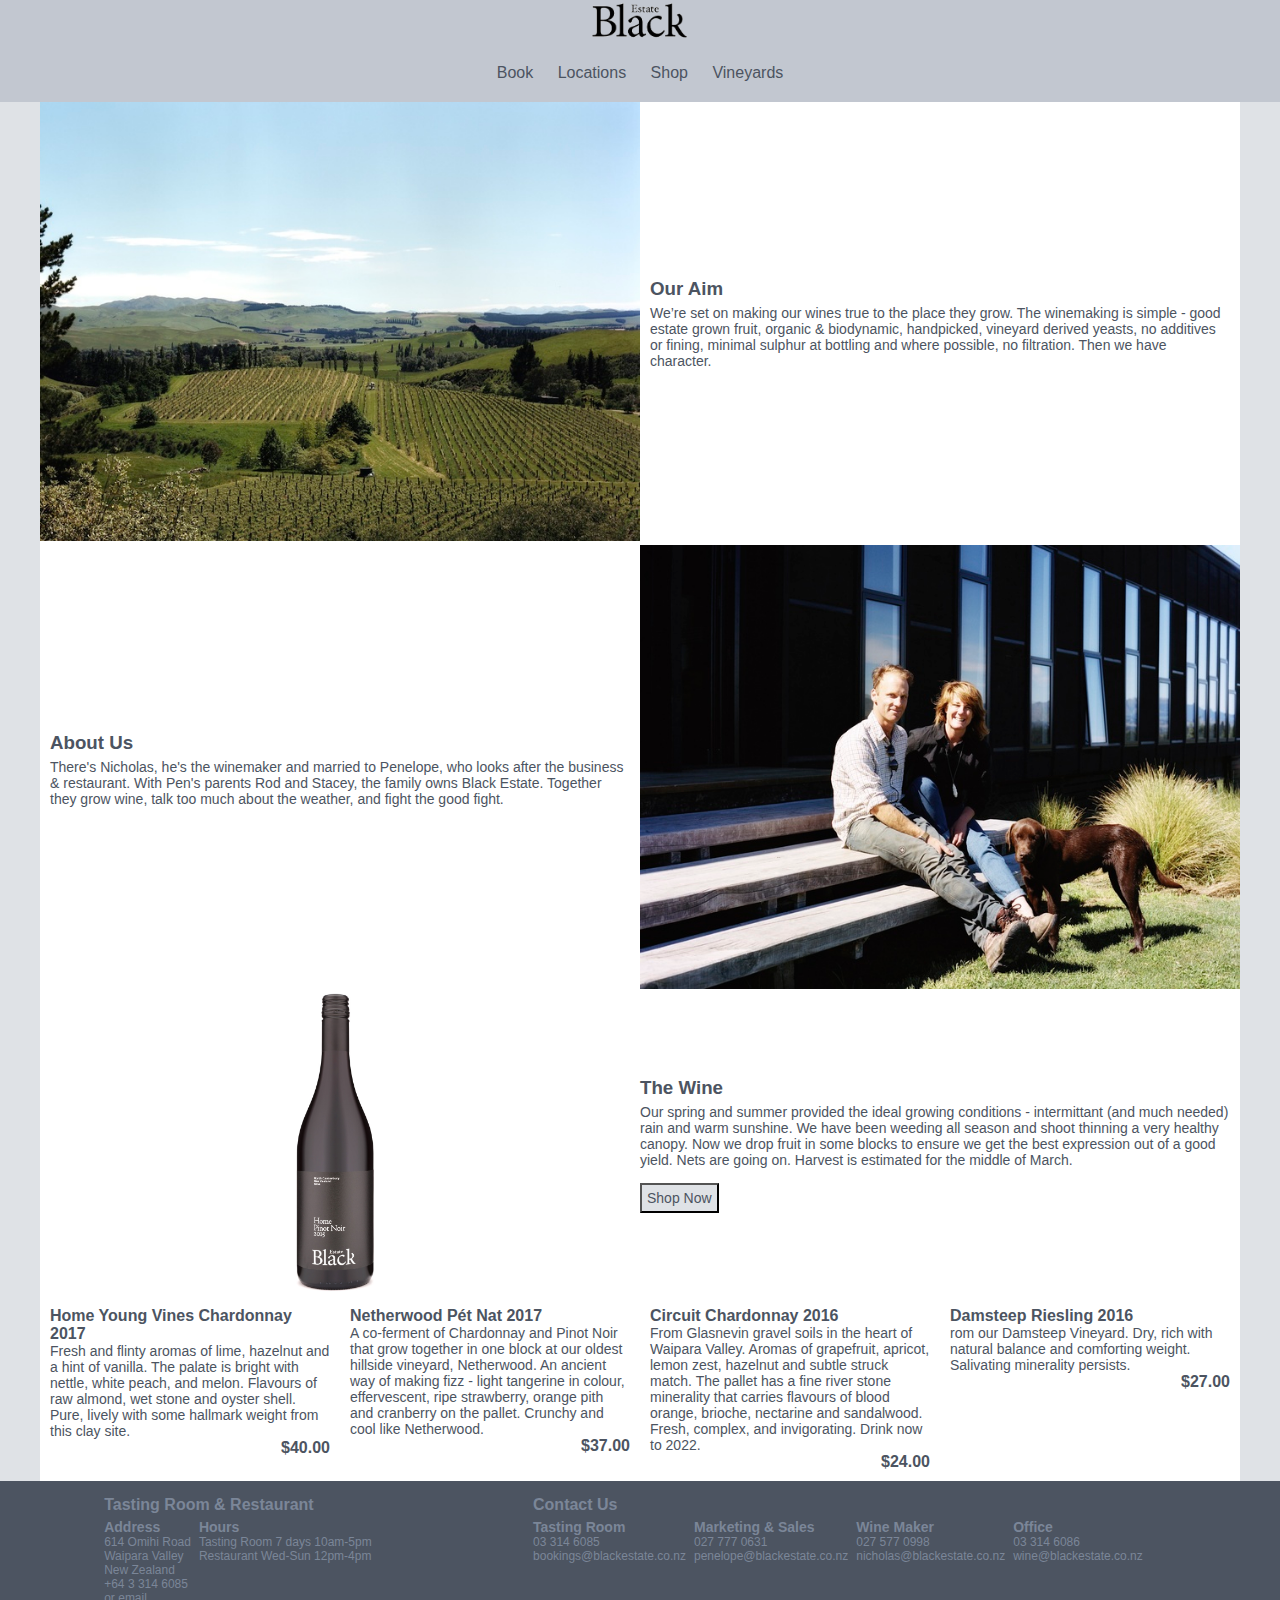
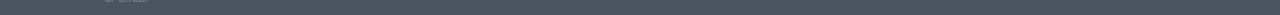
==== commit 9b3e56cf: "Merge branch 'master' of https://github.com/cathey191/Black-Estate-SPA-Day" ====
--- a/index.html
+++ b/index.html
@@ -72,6 +72,7 @@
 					<p>
 						Our spring and summer provided the ideal growing conditions - intermittant (and much needed) rain and warm sunshine. We have been weeding all season and shoot thinning a very healthy canopy. Now we drop fruit in some blocks to ensure we get the best expression out of a good yield. Nets are going on. Harvest is estimated for the middle of March.
 					</p>
+					<button href="">Shop Now</button>
 				</div>
 			</section>
 			<article id="currentReleases">
--- a/css/style.css
+++ b/css/style.css
@@ -61,6 +61,13 @@
     color: #4c5461;
     padding-bottom: 5px; }
   .sectionText p {
+    color: #4c5461;
+    font-size: 14px;
+    text-decoration: none; }
+  .sectionText button {
+    margin-top: 15px;
+    padding: 5px;
+    background-color: #dfe2e6;
     color: #4c5461;
     font-size: 14px;
     text-decoration: none; }
